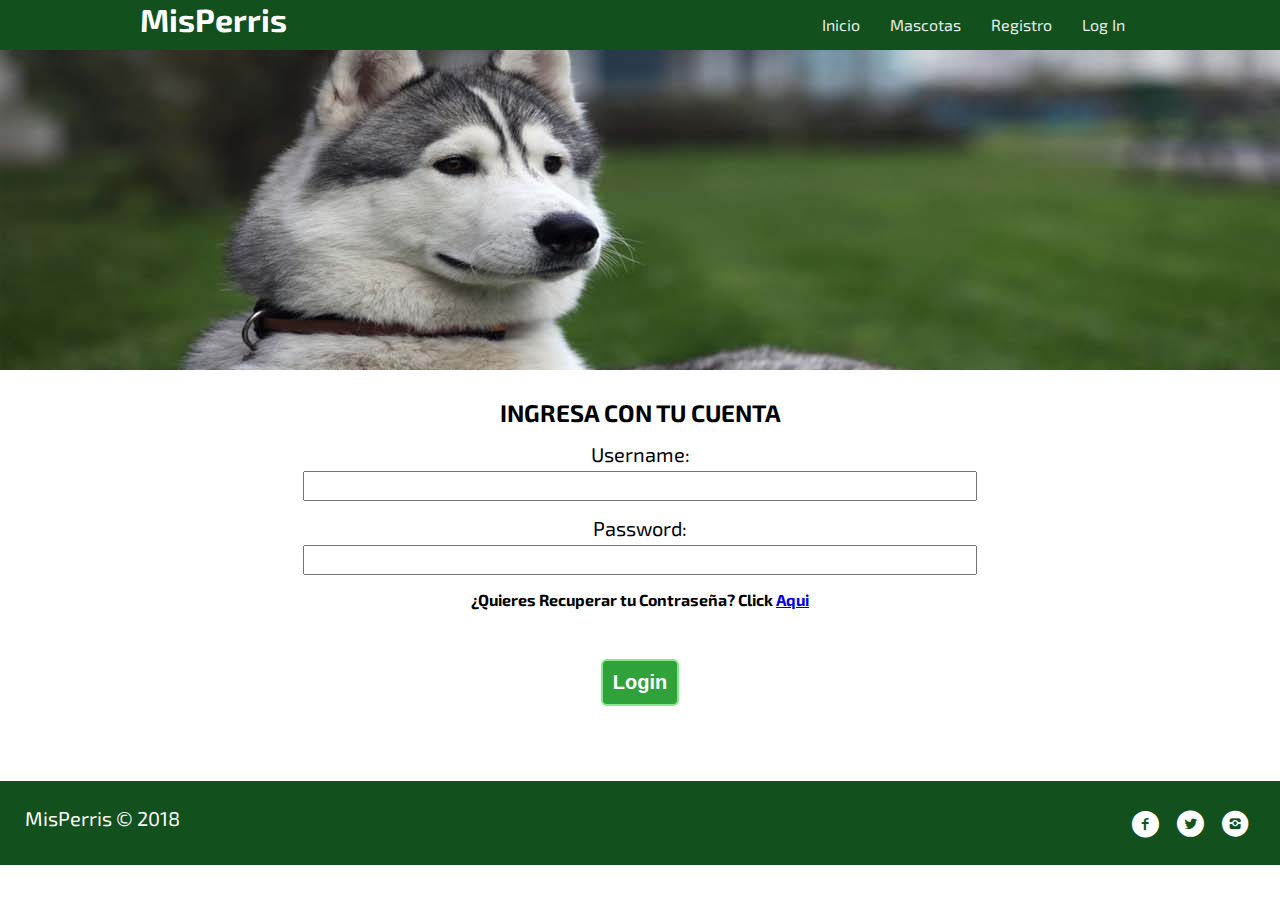
==== login.html @ f3a91376 "Agrega Cliente" ====
<!DOCTYPE html>
<html lang="es">
<head>

    <meta charset="UTF-8">
    <meta name="viewport" content="width=device-width, user-scalable=no, initial-scale=1, maximum-scale=1,minimum=scale=1">
    <meta http-equiv="X-UA-Compatible" content="ie=edge">
    <meta name="description" content="MisPerris Pagina Oficial de Adopcion de Perritos">
    <title>MisPerris</title>
    <link rel="stylesheet" href="styles/banner.css">
    <link rel="stylesheet" href="styles/fontello.css">
    <link rel="stylesheet" href="styles/login.css">
    <link rel="stylesheet" href="styles/main.css">
    <link rel="stylesheet" href="styles/menu.css">
    <link rel="stylesheet" href="styles/perritodetalle.css">
    <link rel="stylesheet" href="styles/perritos.css">
    <link rel="stylesheet" href="styles/registrar.css">
    <link rel="stylesheet" href="styles/registrocompleto.css">
    <link rel="shortcut icon" href="img/favicon.png">

</head>
<body>
    <header>
        <div class="contenedor">
            <h1>MisPerris</h1>
            <input type="checkbox" id="menu-bar">
            <label class="icon-menu" for="menu-bar"></label>
            <nav class="menu">
                    <a href="index.html">Inicio</a>
                    <a href="mascotas.html">Mascotas</a>
                    <a href="registro.html">Registro</a>
                    <a href="login.html">Log In</a>
            </nav>
        </div>
    </header>

    <main>
       
            <div id="contenedor-slider">
            
                    <div id="slider">
                            
                        <section>    
                            
                            <img src="img/banner.jpg" alt="banner">
                                
                        </section>
                        
                    </div>
            </div>
       
            <section id="RegistroFormulario">
                    <h2>INGRESA CON TU CUENTA</h2>
                    <div class="login">
                        <form action="." method="POST">
                            <p><label for="id_username">Username:</label> 
                                <input type="text" name="username" required="" id="id_username">
                            </p>
    
                            <p><label for="id_password">Password:</label> 
                                <input type="password" name="password" required="" id="id_password">
                            </p>

                    <h4>¿Quieres Recuperar tu Contraseña? Click <a href='/reset/password/'>Aqui</a></h4>

                <button class="btnlogin" type="submit" value="Login">Login</button>
        
                        </form>
                    </div>
            </section>
       
    </main>

    <footer>
        <div class="contenedor">
            <p class="copyright">MisPerris &copy; 2018</p>
            <div class="redesociales">
                <a class="icon-facebook" href="#"></a>
                <a class="icon-twitter" href="#"></a>
                <a class="icon-instagram" href="#"></a>
            </div>
        </div>
    </footer>
    <script src="app/app.js"></script>
    <script src="app/parse.js"></script>
</body>    
</html>
---- styles/banner.css ----
/* Seccion del Banner*/
#banner
{
    margin-top: 50px;
    position: relative;
}

/* Imagen del Banner "3 perritos juntos"*/
#banner img
{
    width: 100%;
    height: 100%;
}

/* DIV que esta en la Seccion "Banner"*/
#banner .contenedor
{
    position: absolute;
    top: 50%;
    left: 50%;
    transform: translateX(-50%) translateY(-50%);
    color: #fff;   
    
}

/* Encabezado del Banner */
#banner h2
{
    font-size: 35px;
    text-shadow: 2px 2px #000;
    
}

/* ------------------------------------ RESPOSIVE -------------------------------------- */

/* -------------------------------------- 480PX ----------------------------------------*/

@media (min-width:480px)
{
    #banner h2
    {
        font-size: 40px;
    }
}

/* -------------------------------------- 768PX ----------------------------------------*/

@media (min-width:768px)
{
    #banner
    {
        height: 300px;
        overflow: hidden;
    }
    
    #banner img
    {
        height: auto;
        margin-top: -100px;
    }
    
    
}

/* -------------------------------------- 1024PX ----------------------------------------*/

@media (min-width:1024px)
{
    #banner img
    {
        margin-top: -200px;
    }
}
---- styles/fontello.css ----
@font-face {
  font-family: 'fontello';
  src: url('../font/fontello.eot?63265024');
  src: url('../font/fontello.eot?63265024#iefix') format('embedded-opentype'),
       url('../font/fontello.woff2?63265024') format('woff2'),
       url('../font/fontello.woff?63265024') format('woff'),
       url('../font/fontello.ttf?63265024') format('truetype'),
       url('../font/fontello.svg?63265024#fontello') format('svg');
  font-weight: normal;
  font-style: normal;
}
/* Chrome hack: SVG is rendered more smooth in Windozze. 100% magic, uncomment if you need it. */
/* Note, that will break hinting! In other OS-es font will be not as sharp as it could be */
/*
@media screen and (-webkit-min-device-pixel-ratio:0) {
  @font-face {
    font-family: 'fontello';
    src: url('../font/fontello.svg?63265024#fontello') format('svg');
  }
}
*/
 
 [class^="icon-"]:before, [class*=" icon-"]:before {
  font-family: "fontello";
  font-style: normal;
  font-weight: normal;
  speak: none;
 
  display: inline-block;
  text-decoration: inherit;
  width: 1em;
  margin-right: .2em;
  text-align: center;
  /* opacity: .8; */
 
  /* For safety - reset parent styles, that can break glyph codes*/
  font-variant: normal;
  text-transform: none;
 
  /* fix buttons height, for twitter bootstrap */
  line-height: 1em;
 
  /* Animation center compensation - margins should be symmetric */
  /* remove if not needed */
  margin-left: .2em;
 
  /* you can be more comfortable with increased icons size */
  /* font-size: 120%; */
 
  /* Font smoothing. That was taken from TWBS */
  -webkit-font-smoothing: antialiased;
  -moz-osx-font-smoothing: grayscale;
 
  /* Uncomment for 3D effect */
  /* text-shadow: 1px 1px 1px rgba(127, 127, 127, 0.3); */
}
 
.icon-instagram:before { content: '\f05e'; } /* '' */
.icon-menu:before { content: '\f0c9'; } /* '' */
.icon-twitter:before { content: '\f30a'; } /* '' */
.icon-facebook:before { content: '\f30d'; } /* '' */
---- styles/login.css ----
/* Parrafos que estan dentro del div login*/
.login p
{
    margin: 15px;

}
/* DIV donde esta en el login*/
.login
{
    width: 80%;
    margin: 0 auto;
    justify-content: center;
    display: block;
}
/* Label que estan en los parrafos del login ej. Nombre Usuario. Contraseña, etc.*/
label {
    display: inline-block;
    max-width: 100%;
    margin-bottom: 5px;
    font-size: 20px;
}

/* Barra Textbox donde se ingresan los datos*/
form input {
    width: 100%;
    height: 30px;
}

/* Boton iniciar sesion */
.btnlogin
{
    text-decoration: none;
    padding: 10px;
    margin: 50px;
    font-weight: 600;
    font-size: 20px;
    color: #ffffff;
    background-color: #2FA239;
    border-radius: 6px;
    border: 2px solid #82EA8B;
}
/* Boton iniciar sesion, cuando se pasa el puntero del mouse */
.btnlogin:hover
{
    color: #1883ba;
    background-color: #ffffff;
}



/* ------------------------------------ RESPOSIVE -------------------------------------- */

/* -------------------------------------- 480PX ----------------------------------------*/

@media (min-width:480px)
{
    /* DIV donde esta en el login*/
    .login
    {
        width: 70%;
    }
}

/* -------------------------------------- 768PX ----------------------------------------*/

@media (min-width:768px)
{
    /* DIV donde esta en el login*/
    .login
    {
        width: 40%;
    }
    
}

/* -------------------------------------- 1024PX ----------------------------------------*/

@media (min-width:1024px)
{
    /* DIV donde esta en el login*/
    .login
    {
        width: 55%;
    }
}
---- styles/main.css ----
@import url('https://fonts.googleapis.com/css?family=Exo+2');
@import url(menu.css);
@import url(banner.css);
@import url(perritos.css);
@import url(slider.css);
@import url(registrar.css);
@import url(registrocompleto.css);
@import url(perritodetalle.css);
@import url(login.css);

*
{
    margin: 0;
    padding: 0;
    box-sizing: border-box;
}

/* Cuerpo Pagina */
body
{
    font-family: 'Exo 2', sans-serif;
}

/* Header */
header
{
    width: 100%;
    height: 50px;
    background: #12511D;
    color: #fff;

    position: fixed;
    top: 0;
    left: 0;
    z-index: 100;
}

/* Contenedor En General */
.contenedor
{
    width: 98%;
    margin: auto;
}

/* Titulo Pagina */
h1
{
    
    float: left;
}

/* Contenedor del Header */

header .contenedor
{
    display: table;
}

/* Seccion en General */
section
{
    width: 100%;
    margin-bottom: 25px;
}

/* Seccion Introduccion que estan en el Main */
#Introduccion
{
    text-align: center;
}

/* Seccion Galeria que estan en el mascotas.html */
#GaleriaMascotas
{
    text-align: center;
}

/* El Contenedor que esta dentro del Footer */
footer .contenedor
{
    width: 100%;
    display: flex;
    flex-wrap: wrap;
    justify-content: center;
    padding: 25px;
    background: #12511D;
}

/*Parrafo que esta en el Footer donde esta el Copyright y el Año */
.copyright
{
    font-size: 20px;
    color: #fff;
}

/*DIV donde estan los iconos de las redes sociales en el Footer */
.redesociales
{
    width: 100%;
    text-align: center;
    font-size: 28px;
}

/* Iconos de las Redes Sociales que estan en el Footer */
.redesociales a
{
    color: #fff;
    text-decoration: none;
}

/* ------------------------------------ RESPOSIVE -------------------------------------- */

/* -------------------------------------- 768PX ----------------------------------------*/

@media (min-width:768px)
{
    .redesociales
    {
        width: auto;
    }
    
    footer .contenedor
    {
        justify-content: space-between;
    }
    
    
}

/* -------------------------------------- 1024PX ----------------------------------------*/

@media (min-width:1024px)
{
    .contenedor
    {
        width: 1000px;
    }
}
---- styles/menu.css ----
/* Ocultamos el checkbox */
#menu-bar
{
   display: none;
}

/* Icono Menu 3 Barras */
header label
{
    float: right;
    font-size: 28px;
    margin: 6px 0;
    cursor: pointer;
}

/* Menu desplegable */
.menu 
{
    position: absolute;
    top: 50px;
    left: 0;
    width: 100%;
    height: 100vh;
    background: #12511D;
    opacity: 0.9;
    transition: all 0.5s;
    transform: translateY(100%);
}

/* Enlaces del Menu Header */
.menu a
{
    display: block;
    color: #fff;
    height: 50px;
    text-decoration: none;
    padding: 15px;
    border-bottom: 1px solid 0.3;
    border-color: #fff;
    
}

/* Cuando el Puntero del Mouse este en los link del Menu*/
.menu a:hover
{
    background: #56AF78;
    opacity: 0.3;
}

/* El traslado del Menu Responsive, como quedaria en la pantalla "0" Pantalla Completa*/
#menu-bar:checked ~ .menu
{
    transform: translateX(0%);
}

/* ------------------------------------ RESPOSIVE -------------------------------------- */

/* -------------------------------------- 1024PX ----------------------------------------*/

@media (min-width: 1024px) 
{
    /* Menu Desplegable */
    .menu
    {
        position: static;
        width: auto;
        height: auto;
        transform: translateX(0%);
        float: right;
        display: flex;
    }
    
    /* Enlaces del Menu Header */
    .menu a
    {
        border: none;
    }
    
    /* Icono Menu 3 Barras LO ELIMINO */
    header label
    {
        display: none;
    }

    
    
}
---- styles/perritodetalle.css ----
article .adoptar
{
    text-decoration: none;
    padding: 10px;
    margin: 50px;
    font-weight: 600;
    font-size: 20px;
    color: #ffffff;
    background-color: #2FA239;
    border-radius: 6px;
    border: 2px solid #82EA8B;
}

article .adoptar:hover
{
    color: #1883ba;
    background-color: #ffffff;
}

article #adoptarperris img
{
    width: 250px;
    height: 250px;
    display:block;
    margin:auto;
}
---- styles/perritos.css ----
/* Contenedor de la Seccion Perritos */ 
#perritos .contenedor
{
    display: flex;
    justify-content: center;
    /* Si los elementos no caben con este codigo bajaran*/
    flex-wrap: wrap;
}

/* Los Articulos que estan dentro de Perritos */
#perritos .contenedor .MascotasContenedor article
{
    margin: 50px;
    text-decoration: none;
    display: block;
    box-sizing: border-box;
    justify-content: center;
    
}

/*Imagenes que estan en la seccion perritos */
#perritos img
{

    width: 250px;
    height: 250px;
    display:block;
    margin:auto;
    
}

/* Texto que esta en la seccion Perritos */
#perritos h2
{
    text-align: center;
    text-decoration: none;
}

#perritos p
{
    width: 250px;
    white-space: pre-line;
    
}

.exitoso
{
    margin: 60px;
}
---- styles/registrar.css ----
/* Seccion que esta en base_formulario.html y que adentro esta block content y endblock del formulario*/
#RegistroFormulario
{
    justify-content: center;
    text-align: center;
}

/* Parrafos que estan dentro del div formulario*/
.formulario p
{
    margin: 15px;

}
/* DIV donde esta en el formulario*/
.formulario
{
    width: 80%;
    margin: 0 auto;
    justify-content: center;
    display: block;
}
/* Label que estan en los parrafos del formulario ej. Nombre Usuario. Apellido Paterno, etc.*/
label {
    display: inline-block;
    max-width: 100%;
    margin-bottom: 5px;
    font-size: 20px;
}

/* Barra Textbox donde se ingresan los datos*/
form input {
    width: 100%;
    height: 30px;
}

/* Boton registrar y iniciar sesion */
.btn-primary
{
    text-decoration: none;
    padding: 10px;
    margin: 50px;
    font-weight: 600;
    font-size: 20px;
    color: #ffffff;
    background-color: #2FA239;
    border-radius: 6px;
    border: 2px solid #82EA8B;
}
/* Boton registrar e iniciar sesion, cuando se pasa el puntero del mouse */
.btn-primary:hover
{
    color: #1883ba;
    background-color: #ffffff;
}

.regis
{
    margin: 60px;
}



/* ------------------------------------ RESPOSIVE -------------------------------------- */

/* -------------------------------------- 480PX ----------------------------------------*/

@media (min-width:480px)
{
    /* DIV donde esta en el formulario*/
    .formulario
    {
        width: 70%;
    }
}

/* -------------------------------------- 768PX ----------------------------------------*/

@media (min-width:768px)
{
    /* DIV donde esta en el formulario*/
    .formulario
    {
        width: 40%;
    }
    
}

/* -------------------------------------- 1024PX ----------------------------------------*/

@media (min-width:1024px)
{
    /* DIV donde esta en el formulario*/
    .formulario
    {
        width: 55%;
    }
}
---- styles/registrocompleto.css ----
h4 h2
{
    margin: 20px;
    display: block;
}
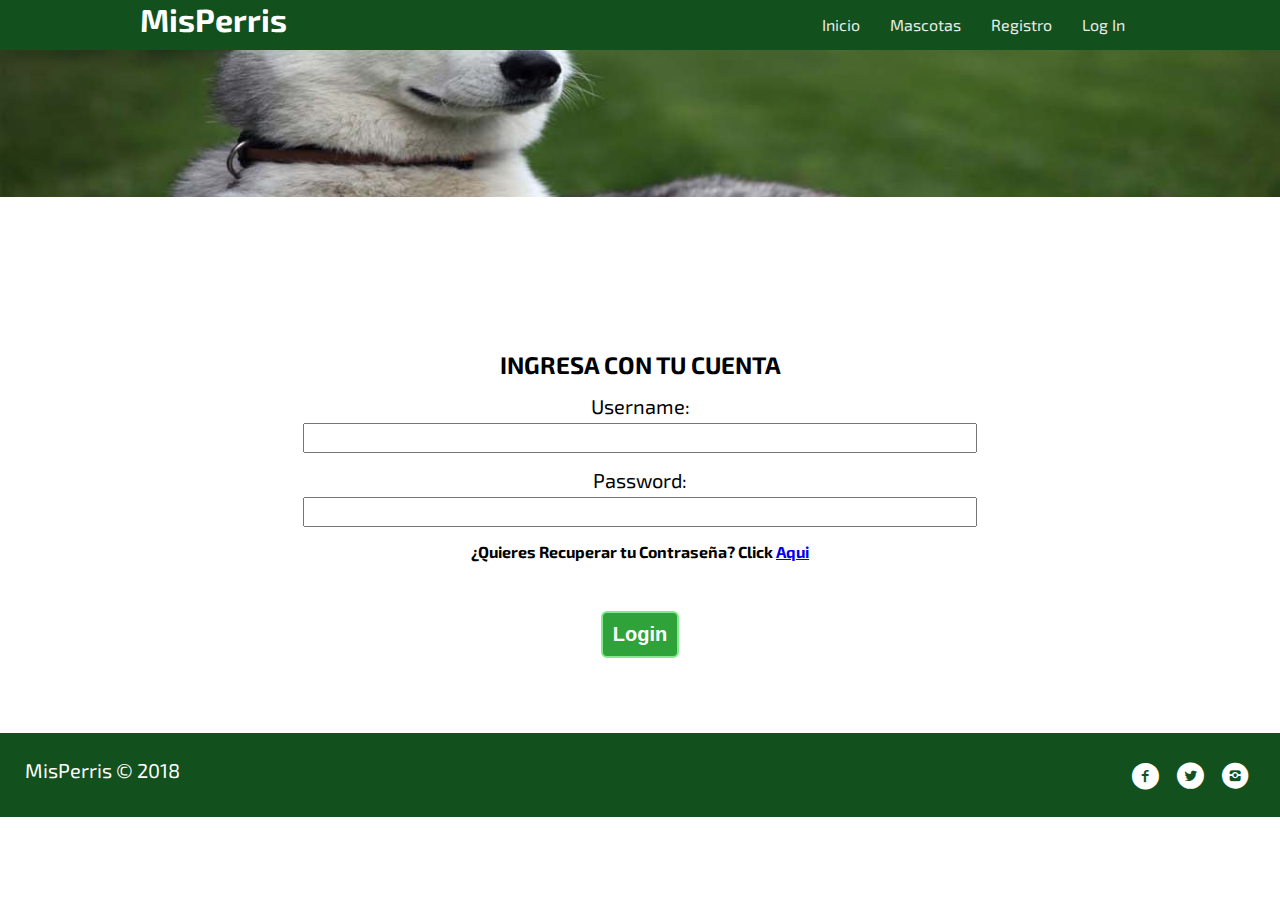
==== commit d5b90425: "Arregla CSS" ====
--- a/login.html
+++ b/login.html
@@ -3,7 +3,7 @@
 <head>
 
     <meta charset="UTF-8">
-    <meta name="viewport" content="width=device-width, user-scalable=no, initial-scale=1, maximum-scale=1,minimum=scale=1">
+    <meta name="viewport" content="width=device-width, user-scalable=no, initial-scale=1, maximum-scale=1,minimum-scale=1">
     <meta http-equiv="X-UA-Compatible" content="ie=edge">
     <meta name="description" content="MisPerris Pagina Oficial de Adopcion de Perritos">
     <title>MisPerris</title>
@@ -36,9 +36,9 @@
 
     <main>
        
-            <div id="contenedor-slider">
+            <div id="contenedor-banner">
             
-                    <div id="slider">
+                    <div id="banner">
                             
                         <section>    
                             
